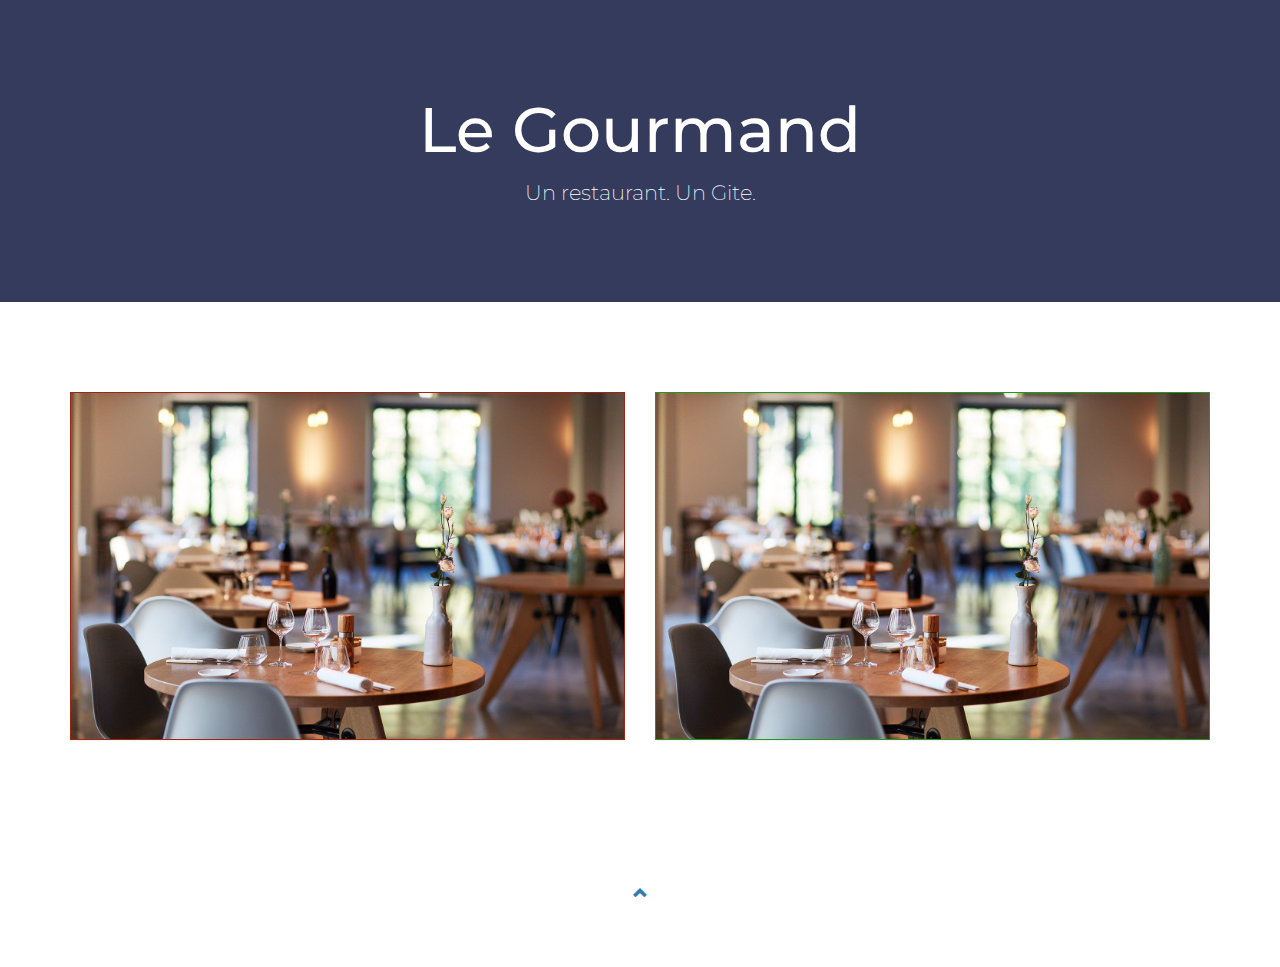
==== Accueillage/index.html @ d7d7543f "Centralisation sur la Master" ====
<!DOCTYPE html>
<html lang="fr">
  <head>
    <title>Le Gourmand</title>
    <meta charset="utf-8">
    <meta name="viewport" content="width=device-width, initial-scale=1">
    <link rel="stylesheet" href="https://maxcdn.bootstrapcdn.com/bootstrap/3.3.7/css/bootstrap.min.css">
    <link href="https://fonts.googleapis.com/css?family=Montserrat" rel="stylesheet" type="text/css">
    <link href="https://fonts.googleapis.com/css?family=Lato" rel="stylesheet" type="text/css">
    <script src="https://ajax.googleapis.com/ajax/libs/jquery/3.2.1/jquery.min.js"></script>
    <script src="https://maxcdn.bootstrapcdn.com/bootstrap/3.3.7/js/bootstrap.min.js"></script>
    <link rel="stylesheet" href="index.css">
  </head>

  <body id="myPage" data-spy="scroll" data-target=".navbar" data-offset="60">
    <div class="jumbotron text-center headerAnim slideanim">
      <h1>Le Gourmand</h1>
      <p>Un restaurant. Un Gite.</p>
    </div>
<!-- Container ( Choix de site ) -->
    <div id="pricing" class="container-fluid">
      <div class="row slideanim">
<!-- Accés restaurant -->
        <div class="col-sm-6 col-xs-12">
          <div class="panel restaurantPanel panel-default text-center">
            <div class="panel-restaurant">
              <a href="restaurant.html">
                <img src="images/picture.jpg" class="img-responsive">
              </a>
            </div>
          </div>
        </div>
<!-- Accés gite -->
        <div class="col-sm-6 col-xs-12">
          <div class="panel gitePanel panel-default text-center">
            <div class="panel-gite">
              <a href="gite.html">
                <img src="images/picture.jpg" class="img-responsive">
              </a>
            </div>
          </div>
        </div>
      </div>
    </div>
  </body>

  <footer class="container-fluid text-center">
    <a href="#myPage" title="To Top">
      <span class="glyphicon glyphicon-chevron-up"></span>
    </a>
  </footer>

  <script>
    $(document).ready(function(){
        // Add smooth scrolling to all links in navbar + footer link
      $(".navbar a, footer a[href='#myPage']").on('click', function(event) {
        // Make sure this.hash has a value before overriding default behavior
      if (this.hash !== "") {
          // Prevent default anchor click behavior
          event.preventDefault();

          // Store hash
          var hash = this.hash;

          // Using jQuery's animate() method to add smooth page scroll
        // The optional number (900) specifies the number of milliseconds it takes to scroll to the specified area
          $('html, body').animate({
          scrollTop: $(hash).offset().top
          }, 900, function(){

          // Add hash (#) to URL when done scrolling (default click behavior)
          window.location.hash = hash;
          });
        } // End if
      });

      $(window).ready(function() {
        $(".slideanim").each(function(){
          var pos = $(this).offset().top;

          var winTop = $(window).scrollTop();
            if (pos < winTop + 600) {
              $(this).addClass("slide");
            }
        });
      });
    })
  </script>
</html>
---- Accueillage/index.css ----
body {
    font: 400 15px Lato, sans-serif;
    line-height: 1.8;
    color: rgba(73, 74, 135, 0.63);
}
h2 {
    font-size: 24px;
    text-transform: uppercase;
    color: #303030;
    font-weight: 600;
    margin-bottom: 30px;
}
h4 {
    font-size: 19px;
    line-height: 1.375em;
    color: #303030;
    font-weight: 400;
    margin-bottom: 30px;
}
.jumbotron {
    background-color: rgb(52, 59, 93);
    color: #fff;
    padding: 75px 25px;
    font-family: Montserrat, sans-serif;
}
.container-fluid {
    padding: 60px 70px;
}
.bg-grey {
    background-color: #f6f6f6;
}
.thumbnail {
    padding: 0 0 15px 0;
    border: none;
    border-radius: 0;
}
.thumbnail img {
    width: 100%;
    height: 100%;
    margin-bottom: 10px;
}
.item h4 {
    font-size: 19px;
    line-height: 1.375em;
    font-weight: 400;
    font-style: italic;
    margin: 70px 0;
}
.item span {
    font-style: normal;
}
.gitePanel {
    border: 1px solid rgb(36, 152, 30);
    border-radius:0 !important;
    transition: box-shadow 0.5s;
}
.restaurantPanel {
    border: 1px solid rgb(154, 40, 20);
    border-radius:0 !important;
    transition: box-shadow 0.5s;
}
.panel:hover {
    box-shadow: 5px 0px 40px rgba(0,0,0, .3);
}
.btnGite:hover {
    box-shadow: 5px 0px 40px rgba(0,0,0, .3);
    transition: box-shadow 0.5s;
}
.btnRestaurant:hover {
    box-shadow: 5px 0px 40px rgba(0,0,0, .3);
    transition: box-shadow 0.5s;
}
.panel-restaurant {
    color: #fff !important;
}
.panel-gite {
    color: #fff !important;
}
.panel-footer {
    background-color: white !important;
}
.panel-footer h3 {
    font-size: 32px;
}
.panel-footer h4 {
    color: #aaa;
    font-size: 14px;
}
.panel-footer .btnGite {
    margin: 15px 0;
    background-color: rgb(36, 152, 30);
    color: #fff;
}
.panel-footer .btnRestaurant {
    margin: 15px 0;
    background-color: rgb(154, 40, 20);
    color: #fff;
}
.navbar li a, .navbar .navbar-brand {
    color: #fff !important;
}
.navbar-default .navbar-toggle {
    border-color: transparent;
    color: #fff !important;
}
.slideanim {visibility:hidden;}
.slide {
    animation-name: slide;
    -webkit-animation-name: slide;
    animation-duration: 1s;
    -webkit-animation-duration: 1s;
    visibility: visible;
}
@keyframes slide {
  0% {
    opacity: 0;
    transform: translateY(70%);
  }
  100% {
    opacity: 1;
    transform: translateY(0%);
  }
}
@-webkit-keyframes slide {
  0% {
    opacity: 0;
    -webkit-transform: translateY(70%);
  }
  100% {
    opacity: 1;
    -webkit-transform: translateY(0%);
  }
}
@media screen and (max-width: 768px) {
  .col-sm-4 {
    text-align: center;
    margin: 25px 0;
  }
  .btn-lg {
      width: 100%;
      margin-bottom: 35px;
  }
}
@media screen and (max-width: 480px) {
  .logo {
      font-size: 150px;
  }
}
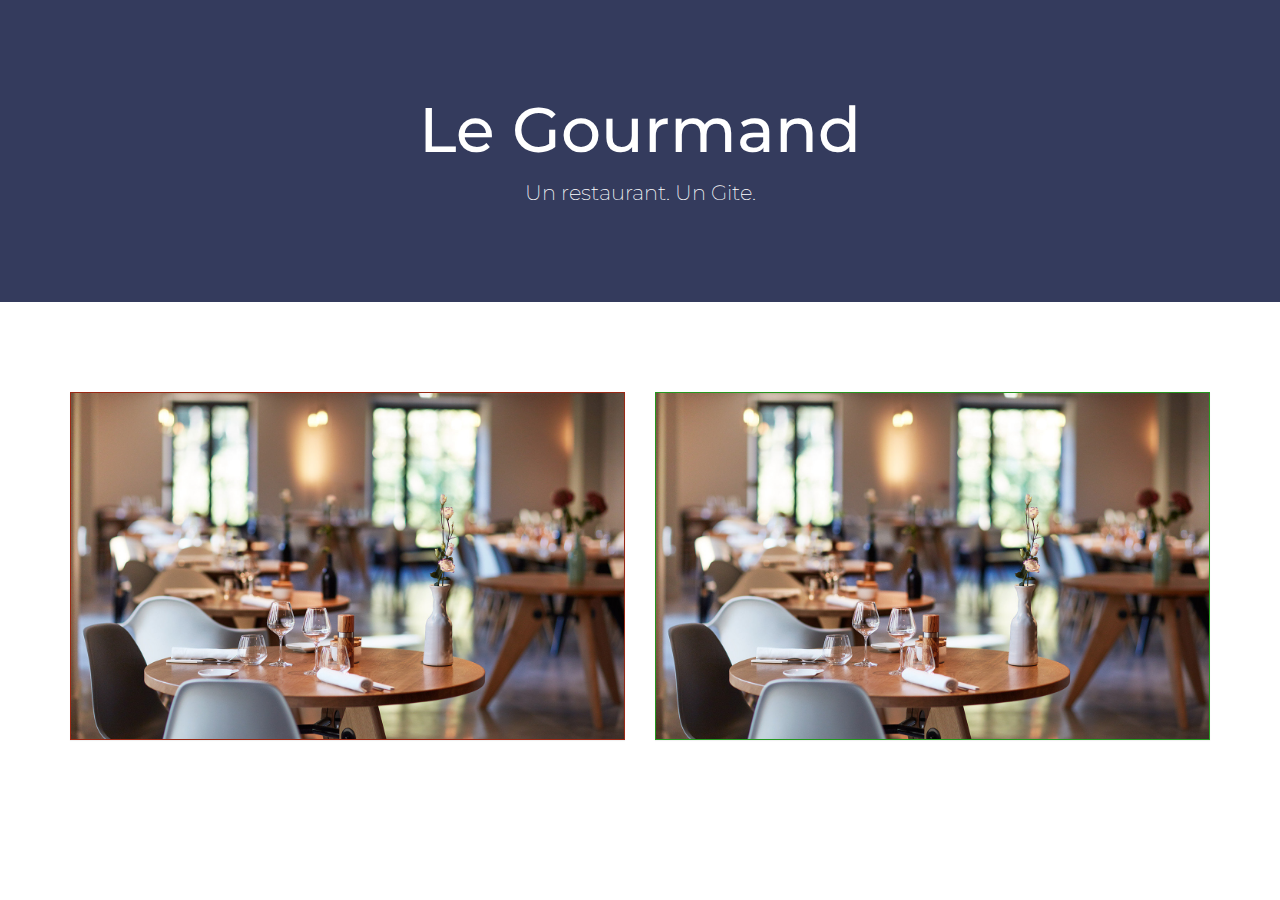
==== commit 896eb388: "Responsivité / jQuery / Bisous" ====
--- a/Accueillage/index.html
+++ b/Accueillage/index.html
@@ -44,12 +44,6 @@
     </div>
   </body>
 
-  <footer class="container-fluid text-center">
-    <a href="#myPage" title="To Top">
-      <span class="glyphicon glyphicon-chevron-up"></span>
-    </a>
-  </footer>
-
   <script>
     $(document).ready(function(){
         // Add smooth scrolling to all links in navbar + footer link
